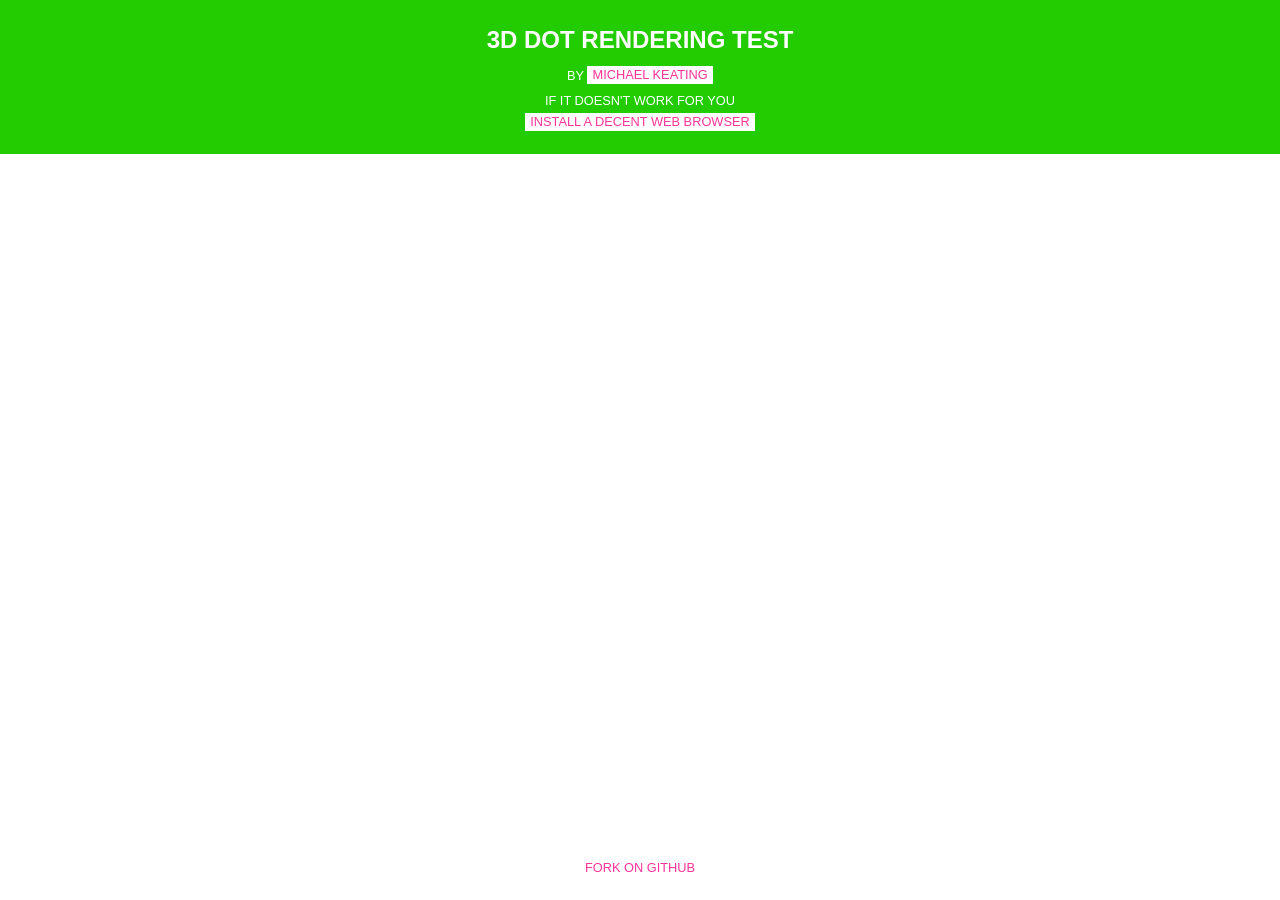
==== index.html @ 706bd50e "created basic webpage to render onto" ====
<!DOCTYPE html>
<html>

<head>
  <meta charset="utf-8">
  <title>3D dot render test</title>
  <meta name="viewport" content="width=device-width, initial-scale=1">
  <link rel="stylesheet" href="stylesheet.css">
</head>

<body>
  <header>
    <h1>3D Dot Rendering Test</h1>
    <p>By <a href="http://human-analog.com/">Michael Keating</a></p>
    <p>If it doesn't work for you<br/> 
      <a href="http://browsehappy.com/">
        install a decent web browser
      </a>
    </p>
  </header>
  
  <div class="canvas">
  </div>
  
  <footer>
    <p>
      <a href="https://github.com/humanoidanalog/3d-dotrender-DOM">
        Fork on Github
      </a>
    </p>
  </footer>

  <script 
    src="https://raw.github.com/aFarkas/html5shiv/master/dist/html5shiv.js">
  </script> 
  <script src="main.js"></script>
</body>

</html>
---- stylesheet.css ----
*, *:before, *:after {
  -webkit-box-sizing: border-box;
  -moz-box-sizing: border-box;
  box-sizing: border-box;
}

::selection {
  color: white;
  background: black;
  text-shadow: none;
}
::-moz-selection {
  color: white;
  background: black;
  text-shadow: none;
}

html{
  background: #2c0;
  color: white;
  font-size: 100%;
  font-family: "HelveticaNeue-Light", "Helvetica Neue Light", "Helvetica Neue", 
  Helvetica, Arial, "Lucida Grande", sans-serif;
  font-weight: 300;
  text-transform: uppercase;
  text-align: center;
  -ms-text-size-adjust: 100%; 
  -webkit-text-size-adjust: 100%;
  line-height: 1.3em;
}

body {
  max-width: 50rem;
  margin: 0 auto;
}

a {
  color: #f39;
  background: white;
  padding: .1em .4em;
  text-decoration: none;
}

a:focus,a:active,a:hover{
  outline: 0;
  color: white;
  background: #f39;
  text-decoration: none;
  outline: white thin dotted;
}

h1 {
  font-size: 1.5em;
  margin: .6em 0;
}

p{
  font-size: .8em;
  margin: .4em 0;
}

header{
  display: block;
  position: fixed;
  width: 100%;
  top: 0;
  left: 0;
  right: 0;
  padding: 1em 2em;
  background: #2c0;
  z-index: 1000;
}

footer{
  display: block;
  position: fixed;
  width: 100%;
  bottom: 0;
  left: 0;
  right: 0;
  padding: 1em 2em;
  z-index: 1000;
}

.canvas{
  position: fixed;
  width: 100%;
  height: 100%;
  top: 0;
  bottom: 0;
  left: 0;
  right: 0;
  background: white;
}
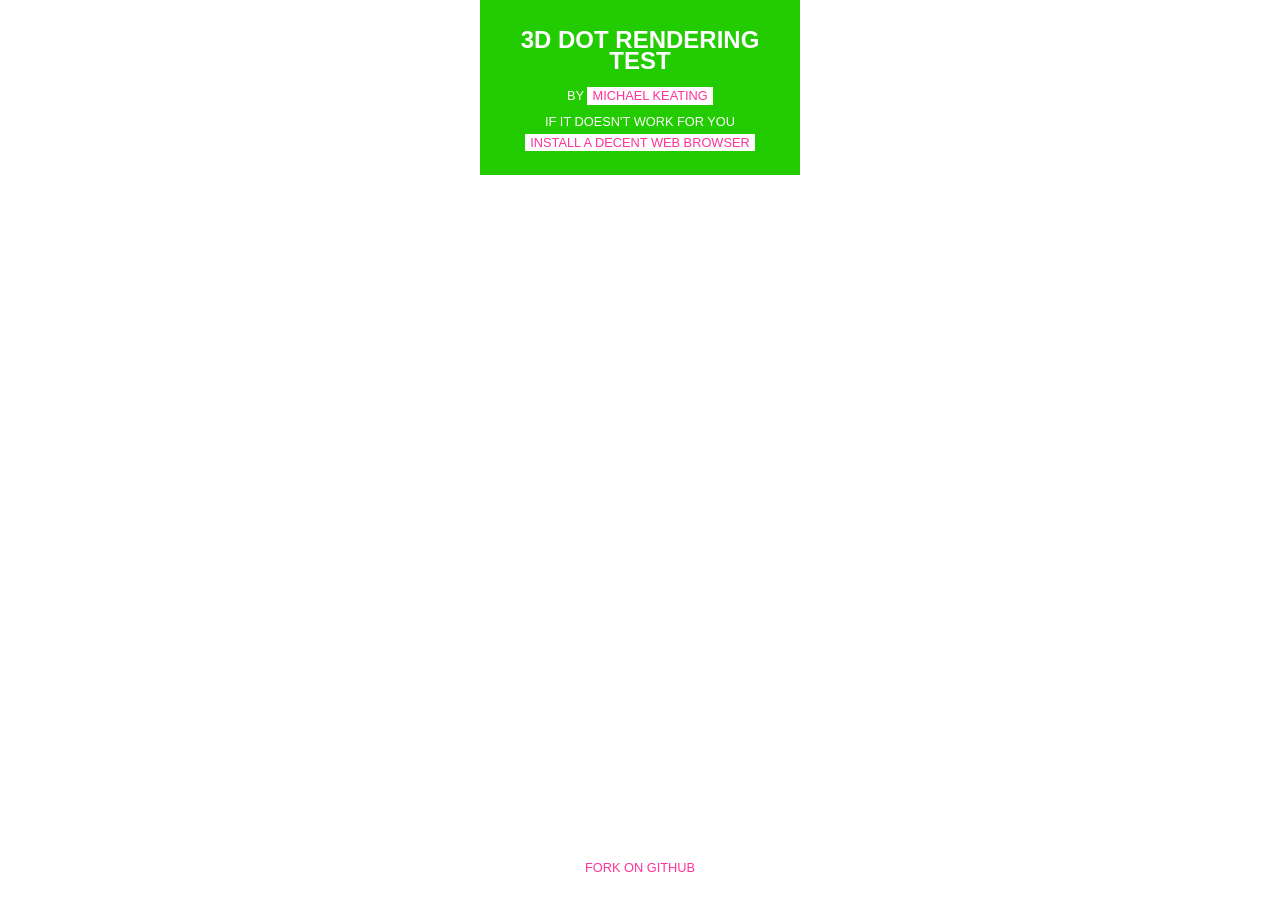
==== commit c2b01c6c: "yeah, actually. nevermind" ====
--- a/index.html
+++ b/index.html
@@ -3,9 +3,13 @@
 
 <head>
   <meta charset="utf-8">
-  <title>3D dot render test</title>
+  <title>3D DOT TEST</title>
+
   <meta name="viewport" content="width=device-width, initial-scale=1">
-  <link rel="stylesheet" href="stylesheet.css">
+  <link rel="shortcut icon" type="image/x-icon" href="resources/favicon.ico" />
+  <link rel="icon" type="image/png" href="resources/favicon.png" />
+  
+  <link rel="stylesheet" href="resources/stylesheet.css">
 </head>
 
 <body>
@@ -20,6 +24,7 @@
   </header>
   
   <div class="canvas">
+    <img class="loading" src="resources/loading.gif"/>
   </div>
   
   <footer>
@@ -30,10 +35,9 @@
     </p>
   </footer>
 
-  <script 
-    src="https://raw.github.com/aFarkas/html5shiv/master/dist/html5shiv.js">
-  </script> 
-  <script src="main.js"></script>
+  <script src="resources/html5shiv.js"></script> 
+  <script src="3dot.js"></script>
+  <script src="resources/main.js"></script>
 </body>
 
 </html>
--- a/resources/stylesheet.css
+++ b/resources/stylesheet.css
@@ -0,0 +1,106 @@
+*, *:before, *:after {
+  -webkit-box-sizing: border-box;
+  -moz-box-sizing: border-box;
+  box-sizing: border-box;
+}
+
+::selection {
+  color: white;
+  background: black;
+  text-shadow: none;
+}
+::-moz-selection {
+  color: white;
+  background: black;
+  text-shadow: none;
+}
+
+html{
+  background: #2c0;
+  color: white;
+  font-size: 100%;
+  font-family: "HelveticaNeue-Light", "Helvetica Neue Light", "Helvetica Neue", 
+  Helvetica, Arial, "Lucida Grande", sans-serif;
+  font-weight: 300;
+  text-transform: uppercase;
+  text-align: center;
+  -ms-text-size-adjust: 100%; 
+  -webkit-text-size-adjust: 100%;
+  line-height: 1.3em;
+}
+
+a {
+  color: #f39;
+  background: white;
+  padding: .1em .4em;
+  text-decoration: none;
+}
+
+a:focus,a:active,a:hover{
+  outline: 0;
+  color: white;
+  background: #f39;
+  text-decoration: none;
+  outline: white thin dotted;
+}
+
+h1 {
+  font-size: 1.5em;
+  margin: .6em 0;
+}
+
+p{
+  font-size: .8em;
+  margin: .4em 0;
+}
+
+header{
+  display: block;
+  position: fixed;
+  top: 0;
+  left: 50%;
+  width: 100%;
+  max-width: 20rem;
+  margin-left: -10rem;
+  padding: 1em 2em;
+  background: #2c0;
+  z-index: 1000;
+}
+
+@media (max-width: 20em) {
+  header{
+    left: 0;
+    margin: 0;
+  }
+}
+
+footer{
+  display: block;
+  position: fixed;
+  width: 100%;
+  bottom: 0;
+  left: 0;
+  right: 0;
+  padding: 1em 2em;
+  z-index: 1000;
+}
+
+.canvas{
+  position: fixed;
+  width: 100%;
+  height: 100%;
+  top: 0;
+  bottom: 0;
+  left: 0;
+  right: 0;
+  background: white;
+}
+
+.loading{
+  visibility: hidden;
+  position: absolute;
+  top: 50%;
+  bottom: 50%;
+  left: 50%;
+  right: 50%;
+}
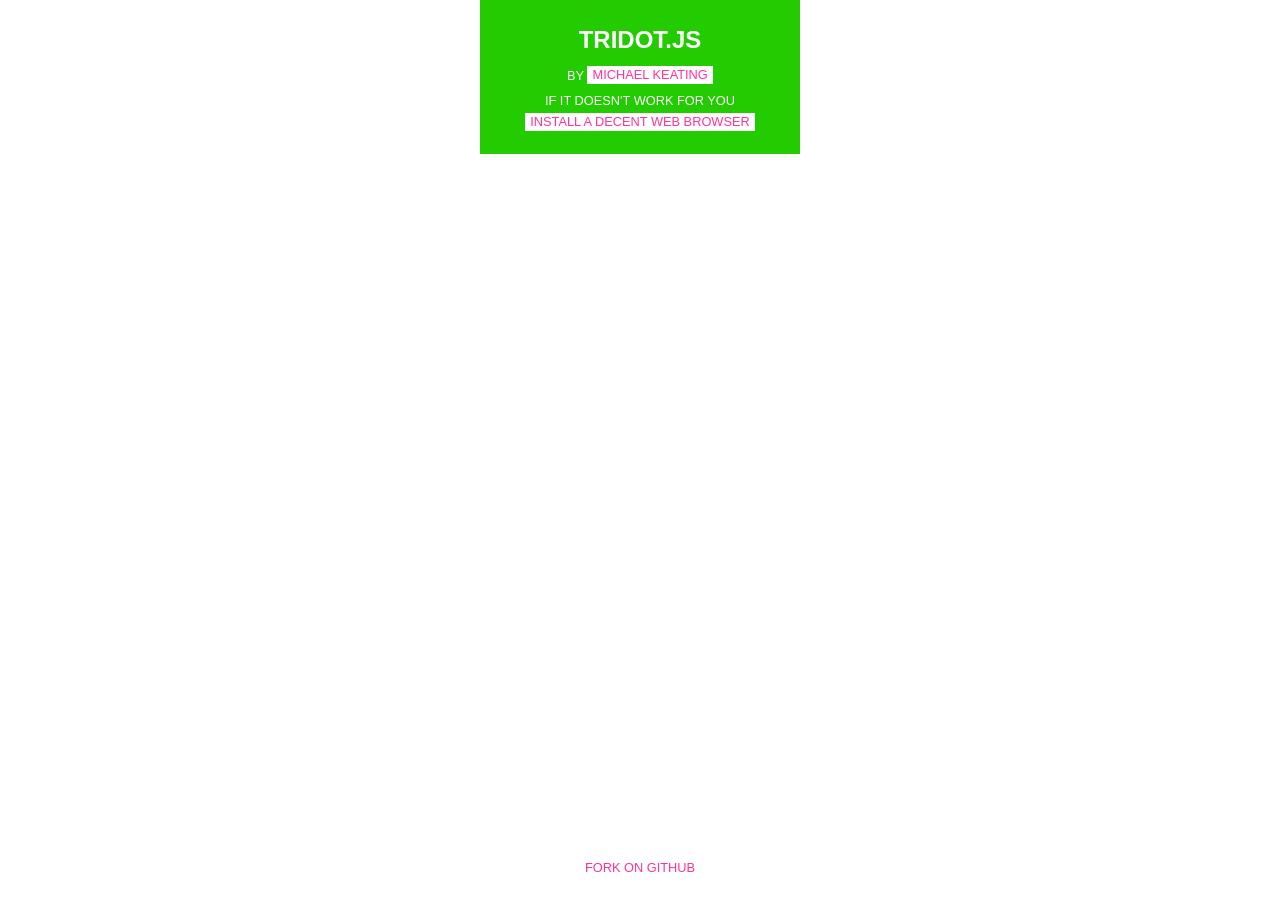
==== commit e7f82a59: "change name on example webpage" ====
--- a/index.html
+++ b/index.html
@@ -3,7 +3,7 @@
 
 <head>
   <meta charset="utf-8">
-  <title>3D DOT TEST</title>
+  <title>TRIDOT - HECKA COOL</title>
 
   <meta name="viewport" content="width=device-width, initial-scale=1">
   <link rel="shortcut icon" type="image/x-icon" href="resources/favicon.ico" />
@@ -14,7 +14,7 @@
 
 <body>
   <header>
-    <h1>3D Dot Rendering Test</h1>
+    <h1>tridot.js</h1>
     <p>By <a href="http://human-analog.com/">Michael Keating</a></p>
     <p>If it doesn't work for you<br/> 
       <a href="http://browsehappy.com/">
@@ -36,7 +36,7 @@
   </footer>
 
   <script src="resources/html5shiv.js"></script> 
-  <script src="3dot.js"></script>
+  <script src="tridot.js"></script>
   <script src="resources/main.js"></script>
 </body>
 
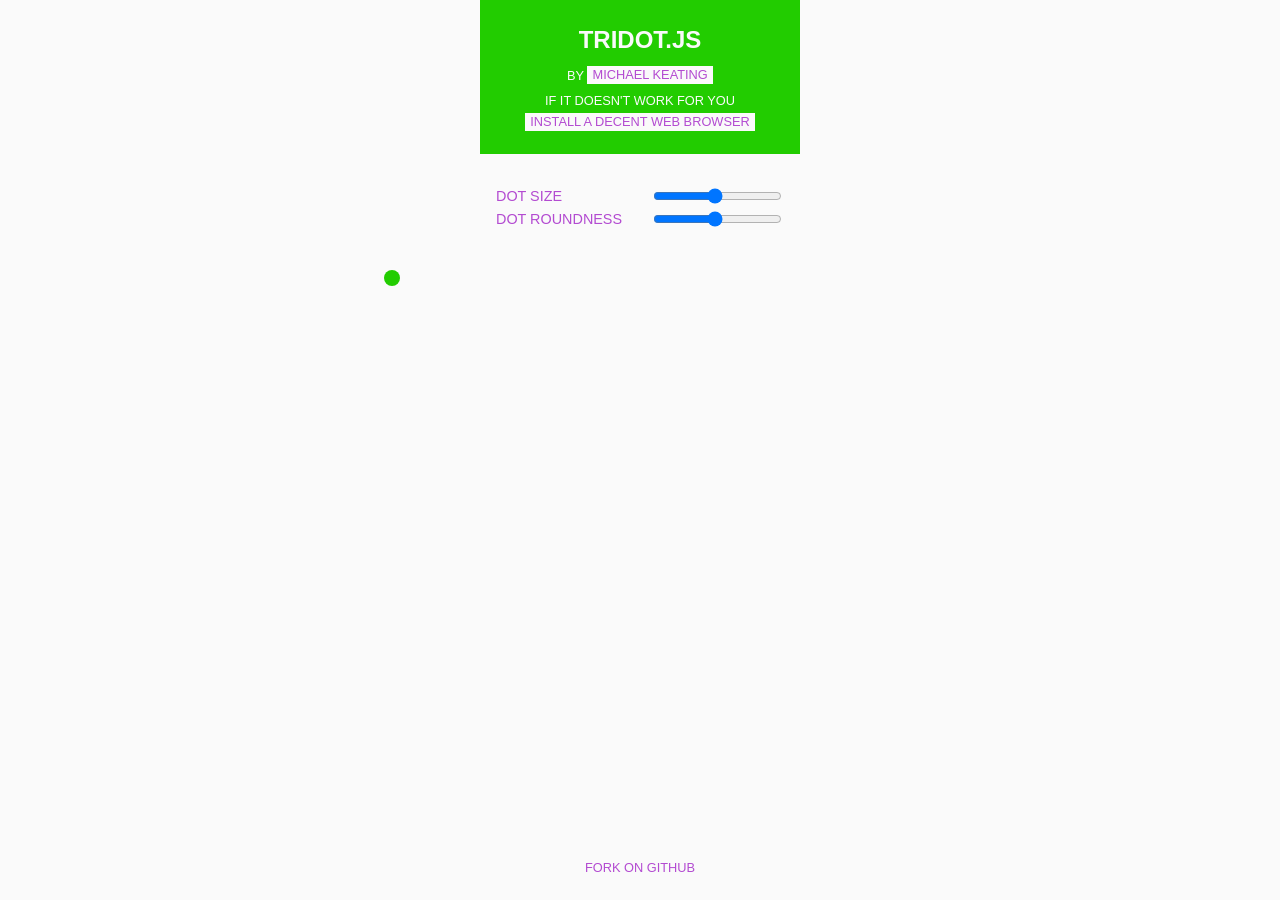
==== commit 4807846b: "change sliders" ====
--- a/index.html
+++ b/index.html
@@ -3,7 +3,7 @@
 
 <head>
   <meta charset="utf-8">
-  <title>TRIDOT - HECKA COOL</title>
+  <title>TRIDOT - REALLY COOL 3D JUNK</title>
 
   <meta name="viewport" content="width=device-width, initial-scale=1">
   <link rel="shortcut icon" type="image/x-icon" href="resources/favicon.ico" />
@@ -15,21 +15,29 @@
 <body>
   <header>
     <h1>tridot.js</h1>
-    <p>By <a href="http://human-analog.com/">Michael Keating</a></p>
+    <p>By <a href="https://twitter.com/packagejson">Michael Keating</a></p>
     <p>If it doesn't work for you<br/> 
-      <a href="http://browsehappy.com/">
+      <a href="http://browsehappy.com/?locale=en">
         install a decent web browser
       </a>
     </p>
+    <div class="controls">
+      <label for="size">dot size</label>
+      <input type="range" name="size" value="100" min="10" max="200"/>
+
+      <label for="size">dot roundness</label>
+      <input type="range" name="round" value="100" min="10" max="200"/>
+    </div>
   </header>
   
   <div class="canvas">
     <img class="loading" src="resources/loading.gif"/>
+    <div class="dot" style="top:30%;left:30%;"></div>
   </div>
   
   <footer>
     <p>
-      <a href="https://github.com/humanoidanalog/3d-dotrender-DOM">
+      <a href="https://github.com/humanoidanalog/tridot.js">
         Fork on Github
       </a>
     </p>
--- a/resources/stylesheet.css
+++ b/resources/stylesheet.css
@@ -5,19 +5,19 @@
 }
 
 ::selection {
-  color: white;
-  background: black;
+  color: #fafafa;
+  background: #222;
   text-shadow: none;
 }
 ::-moz-selection {
-  color: white;
-  background: black;
+  color: #fafafa;
+  background: #222;
   text-shadow: none;
 }
 
 html{
   background: #2c0;
-  color: white;
+  color: #fafafa;
   font-size: 100%;
   font-family: "HelveticaNeue-Light", "Helvetica Neue Light", "Helvetica Neue", 
   Helvetica, Arial, "Lucida Grande", sans-serif;
@@ -30,18 +30,18 @@
 }
 
 a {
-  color: #f39;
-  background: white;
+  color: #b34bd1;
+  background: #fafafa;
   padding: .1em .4em;
   text-decoration: none;
 }
 
 a:focus,a:active,a:hover{
   outline: 0;
-  color: white;
-  background: #f39;
+  color: #fafafa;
+  background: #b34bd1;
   text-decoration: none;
-  outline: white thin dotted;
+  outline: #fafafa thin dotted;
 }
 
 h1 {
@@ -67,6 +67,27 @@
   z-index: 1000;
 }
 
+.controls {
+  color: #b34bd1;
+  position: absolute;
+  width: 100%;
+  left: 0;
+  top: 110%;
+  padding: 1em;
+  text-align: right;
+}
+
+.controls label {
+  float: left;
+  vertical-align: 25%;
+  font-size: .9em;
+}
+
+.controls label:before {
+  content: ' ';
+  display: block;
+}
+
 @media (max-width: 20em) {
   header{
     left: 0;
@@ -86,6 +107,7 @@
 }
 
 .canvas{
+  overflow: hidden;
   position: fixed;
   width: 100%;
   height: 100%;
@@ -93,7 +115,7 @@
   bottom: 0;
   left: 0;
   right: 0;
-  background: white;
+  background: #fafafa;
 }
 
 .loading{
@@ -104,3 +126,11 @@
   left: 50%;
   right: 50%;
 }
+
+.dot {
+  position: absolute;
+  width: 1em;
+  height: 1em;
+  border-radius: 1em;
+  background: #2c0;
+}
